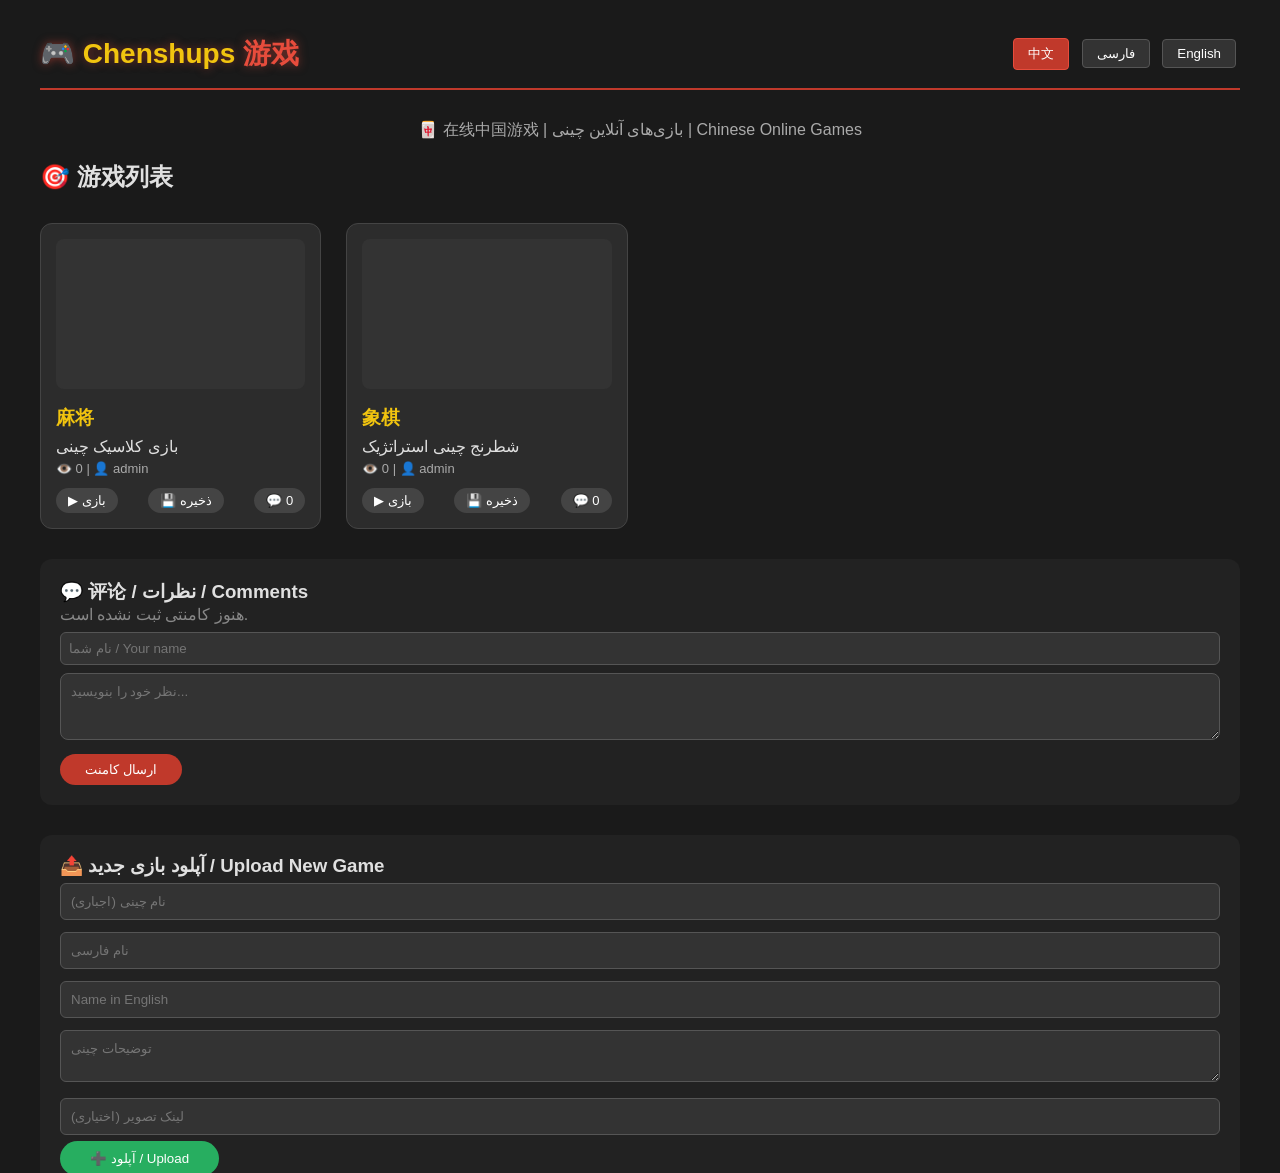
==== index.html @ f8246a7d "Web" ====
<!DOCTYPE html>
<html lang="zh">
<head>
  <meta charset="UTF-8">
  <meta name="viewport" content="width=device-width, initial-scale=1.0">
  <title>شیویپ - 在线游戏平台</title>
  <link rel="stylesheet" href="./public.css">
</head>
<body class="lang-zh">
  <div class="container">
    <!-- هدر -->
    <header class="header">
      <div class="logo">🎮 <span>Chenshups</span> 游戏</div>
      <div class="lang-switch">
        <button data-lang="zh" class="active" onclick="switchLang('zh')">中文</button>
        <button data-lang="fa" onclick="switchLang('fa')">فارسی</button>
        <button data-lang="en" onclick="switchLang('en')">English</button>
      </div>
    </header>

    <!-- توضیح کوتاه -->
    <p style="text-align:center; color:#aaa; margin-bottom:20px;">
      🀄 在线中国游戏 | بازی‌های آنلاین چینی | Chinese Online Games
    </p>

    <!-- گرید بازی‌ها -->
    <h2 id="sectionTitle">🎯 游戏列表</h2>
    <div id="gameGrid" class="game-grid"></div>

    <!-- بخش کامنت‌ها -->
    <div id="commentSection" class="comment-section">
      <h3>💬 评论 / نظرات / Comments</h3>
      <div id="commentContainer"></div>
      <input type="text" id="commentUser" placeholder="نام شما / Your name" style="width:100%; padding:8px; margin:8px 0; background:#333; border:1px solid #555; color:#fff; border-radius:6px;">
      <textarea id="commentText" rows="3" placeholder="نظر خود را بنویسید..."></textarea>
      <button id="submitComment" class="btn-submit">ارسال کامنت</button>
    </div>

    <!-- بخش آپلود -->
    <div class="upload-area">
      <h3>📤 آپلود بازی جدید / Upload New Game</h3>
      <form id="uploadForm">
        <input type="text" id="up_name_zh" placeholder="نام چینی (اجباری)" required>
        <input type="text" id="up_name_fa" placeholder="نام فارسی">
        <input type="text" id="up_name_en" placeholder="Name in English">
        <textarea id="up_desc_zh" rows="2" placeholder="توضیحات چینی"></textarea>
        <input type="text" id="up_image" placeholder="لینک تصویر (اختیاری)">
        <button type="submit" class="btn-upload">➕ آپلود / Upload</button>
      </form>
    </div>

    <footer style="text-align:center; margin-top:50px; color:#555; border-top:1px solid #333; padding-top:20px;">
      © 2026 Chenshups · شیویپ
    </footer>
  </div>

  <script type="module" src="./main.js"></script>
</body>
</html>
---- public.css ----
/* public.css */
* {
  margin: 0;
  padding: 0;
  box-sizing: border-box;
  font-family: 'Segoe UI', Tahoma, Geneva, Verdana, sans-serif;
}

body {
  background: #1a1a1a;
  color: #e0e0e0;
  padding: 20px;
  direction: ltr; /* برای چینی و انگلیسی، فارسی را با کلاس جدا مدیریت می‌کنیم */
}

.container {
  max-width: 1200px;
  margin: 0 auto;
}

/* هدر و نویگیشن */
.header {
  display: flex;
  justify-content: space-between;
  align-items: center;
  padding: 15px 0;
  border-bottom: 2px solid #c0392b;
  margin-bottom: 30px;
  flex-wrap: wrap;
}

.logo {
  font-size: 28px;
  font-weight: bold;
  color: #e74c3c;
  text-shadow: 0 0 10px rgba(231, 76, 60, 0.5);
}
.logo span { color: #f1c40f; }

.lang-switch button {
  background: #333;
  color: #fff;
  border: 1px solid #555;
  padding: 6px 14px;
  margin: 0 4px;
  border-radius: 4px;
  cursor: pointer;
  transition: 0.3s;
}
.lang-switch button.active {
  background: #c0392b;
  border-color: #e74c3c;
}
.lang-switch button:hover { background: #555; }

/* گرید بازی‌ها */
.game-grid {
  display: grid;
  grid-template-columns: repeat(auto-fill, minmax(250px, 1fr));
  gap: 25px;
  margin: 30px 0;
}

.game-card {
  background: #2c2c2c;
  border-radius: 12px;
  padding: 15px;
  border: 1px solid #444;
  transition: 0.3s;
  position: relative;
}
.game-card:hover {
  transform: translateY(-5px);
  box-shadow: 0 10px 20px rgba(0,0,0,0.6);
  border-color: #e74c3c;
}
.game-card img {
  width: 100%;
  height: 150px;
  object-fit: cover;
  border-radius: 8px;
  background: #333;
}
.game-card h3 {
  margin: 12px 0 6px;
  color: #f1c40f;
}
.game-card .meta {
  font-size: 13px;
  color: #aaa;
  margin: 5px 0;
}
.game-card .actions {
  display: flex;
  justify-content: space-between;
  margin-top: 12px;
}
.game-card .actions button {
  background: #444;
  border: none;
  color: #fff;
  padding: 5px 12px;
  border-radius: 20px;
  cursor: pointer;
  font-size: 13px;
  transition: 0.2s;
}
.game-card .actions button:hover { background: #e74c3c; }
.game-card .saved-badge {
  position: absolute;
  top: 10px;
  right: 10px;
  background: #f1c40f;
  color: #000;
  padding: 2px 10px;
  border-radius: 20px;
  font-size: 12px;
  font-weight: bold;
}

/* بخش کامنت‌ها */
.comment-section {
  background: #222;
  padding: 20px;
  border-radius: 12px;
  margin: 30px 0;
}
.comment-section textarea {
  width: 100%;
  padding: 10px;
  border-radius: 8px;
  background: #333;
  color: #fff;
  border: 1px solid #555;
  resize: vertical;
}
.comment-section .btn-submit {
  background: #c0392b;
  border: none;
  color: #fff;
  padding: 8px 25px;
  border-radius: 20px;
  margin-top: 10px;
  cursor: pointer;
}
.comment-list {
  margin-top: 15px;
}
.comment-item {
  background: #2a2a2a;
  padding: 10px;
  border-radius: 6px;
  margin-bottom: 8px;
  border-left: 3px solid #e74c3c;
}
.comment-item strong { color: #f1c40f; }

/* فرم آپلود */
.upload-area {
  background: #222;
  padding: 20px;
  border-radius: 12px;
  margin: 20px 0;
}
.upload-area input, .upload-area textarea {
  width: 100%;
  padding: 10px;
  margin: 6px 0;
  background: #333;
  border: 1px solid #555;
  color: #fff;
  border-radius: 6px;
}
.upload-area .btn-upload {
  background: #27ae60;
  border: none;
  color: #fff;
  padding: 10px 30px;
  border-radius: 20px;
  cursor: pointer;
}

/* RTL برای فارسی */
body.lang-fa {
  direction: rtl;
  text-align: right;
}
body.lang-fa .game-card .actions { flex-direction: row-reverse; }

/* واکنش‌گرا */
@media (max-width: 600px) {
  .header { flex-direction: column; align-items: stretch; text-align: center; }
  .lang-switch { margin-top: 10px; }
}
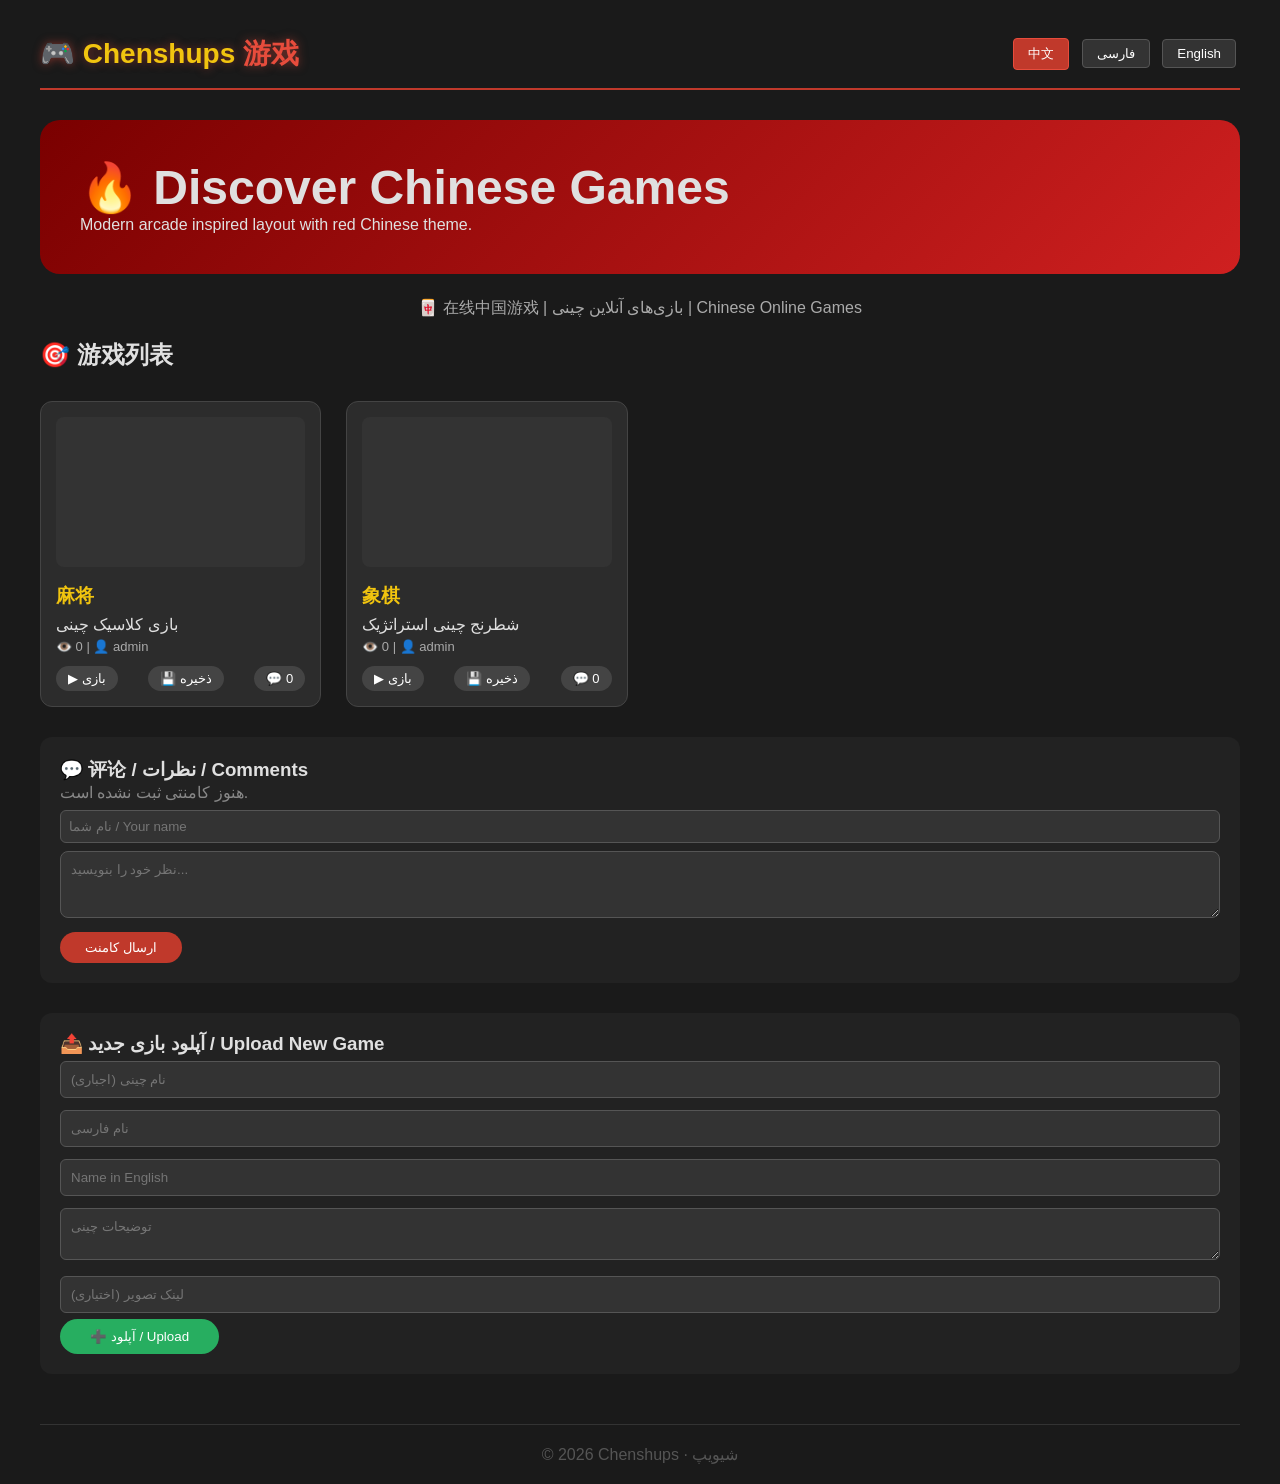
==== commit 293d4a8f: "Update index.html" ====
--- a/index.html
+++ b/index.html
@@ -18,7 +18,8 @@
       </div>
     </header>
 
-    <!-- توضیح کوتاه -->
+    <section style="background:linear-gradient(135deg,#7a0000,#cf2020);padding:40px;border-radius:20px;margin:24px 0"><h1 style="font-size:48px">🔥 Discover Chinese Games</h1><p>Modern arcade inspired layout with red Chinese theme.</p></section>
+<!-- توضیح کوتاه -->
     <p style="text-align:center; color:#aaa; margin-bottom:20px;">
       🀄 在线中国游戏 | بازی‌های آنلاین چینی | Chinese Online Games
     </p>
@@ -56,4 +57,4 @@
 
   <script type="module" src="./main.js"></script>
 </body>
-</html>+</html>
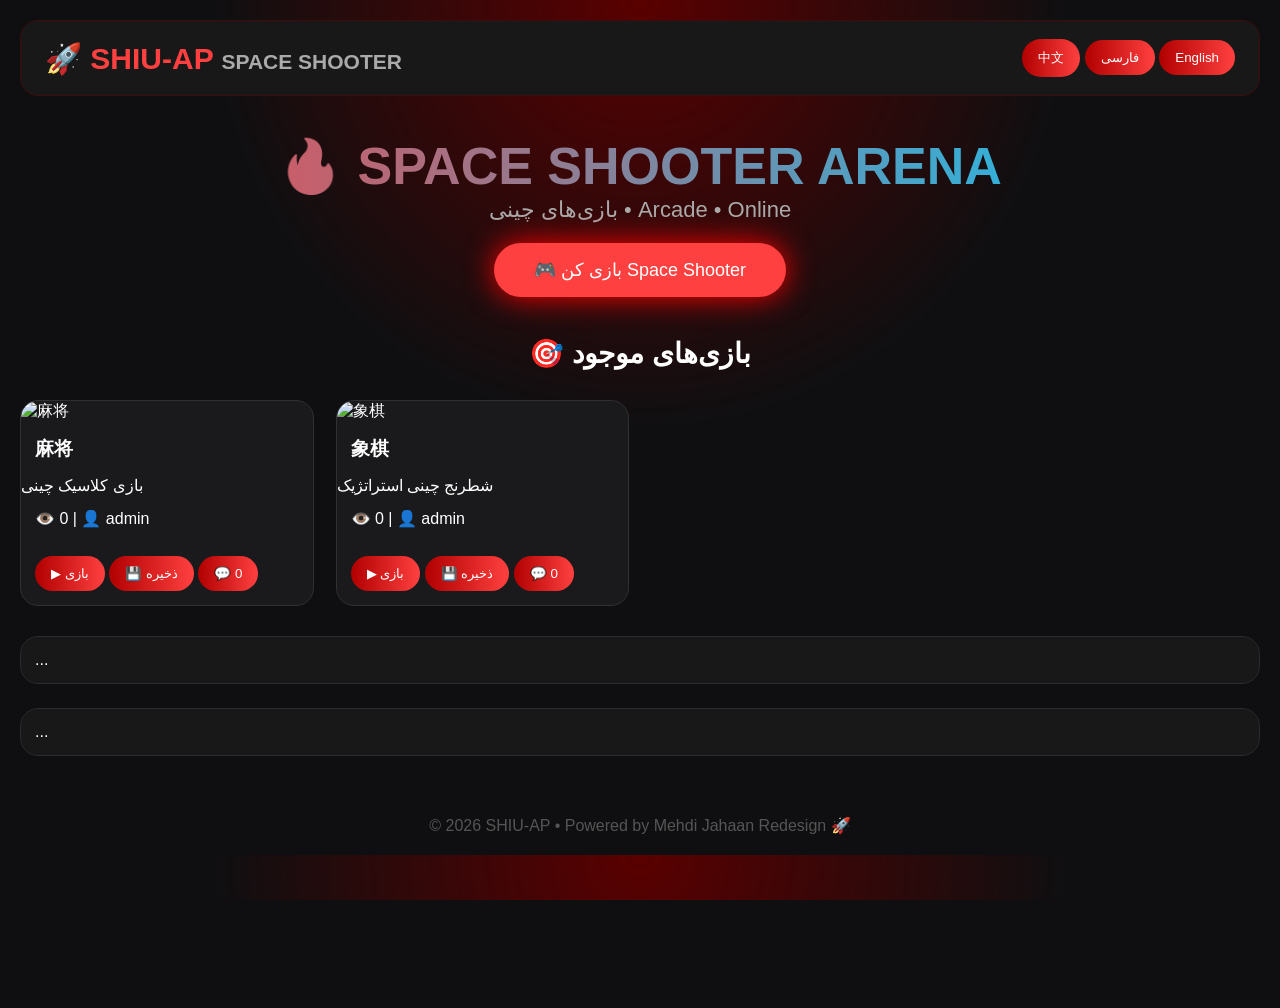
==== commit 29251ba3: "Update index.html" ====
--- a/index.html
+++ b/index.html
@@ -3,14 +3,13 @@
 <head>
   <meta charset="UTF-8">
   <meta name="viewport" content="width=device-width, initial-scale=1.0">
-  <title>شیویپ - 在线游戏平台</title>
+  <title>SHIU-AP • Space Shooter Arena</title>
   <link rel="stylesheet" href="./public.css">
 </head>
 <body class="lang-zh">
   <div class="container">
-    <!-- هدر -->
     <header class="header">
-      <div class="logo">🎮 <span>Chenshups</span> 游戏</div>
+      <div class="logo">🚀 SHIU-AP <span style="color:#aaa;font-size:0.7em;">SPACE SHOOTER</span></div>
       <div class="lang-switch">
         <button data-lang="zh" class="active" onclick="switchLang('zh')">中文</button>
         <button data-lang="fa" onclick="switchLang('fa')">فارسی</button>
@@ -18,40 +17,25 @@
       </div>
     </header>
 
-    <section style="background:linear-gradient(135deg,#7a0000,#cf2020);padding:40px;border-radius:20px;margin:24px 0"><h1 style="font-size:48px">🔥 Discover Chinese Games</h1><p>Modern arcade inspired layout with red Chinese theme.</p></section>
-<!-- توضیح کوتاه -->
-    <p style="text-align:center; color:#aaa; margin-bottom:20px;">
-      🀄 在线中国游戏 | بازی‌های آنلاین چینی | Chinese Online Games
-    </p>
+    <section style="text-align:center; margin:40px 0;">
+      <h1 style="font-size:52px; background:linear-gradient(90deg,#ff4040,#00ccff); -webkit-background-clip:text; color:transparent;">
+        🔥 SPACE SHOOTER ARENA
+      </h1>
+      <p style="font-size:22px; color:#aaa;">بازی‌های چینی • Arcade • Online</p>
+      <a href="space-shooter.html" style="display:inline-block; margin-top:20px; padding:16px 40px; background:#ff4040; color:white; border-radius:999px; font-size:18px; text-decoration:none; box-shadow:0 0 30px #ff0000;">
+        🎮 بازی کن Space Shooter
+      </a>
+    </section>
 
-    <!-- گرید بازی‌ها -->
-    <h2 id="sectionTitle">🎯 游戏列表</h2>
+    <h2 id="sectionTitle" style="text-align:center; margin:30px 0; font-size:28px;">🎯 بازی‌های موجود</h2>
     <div id="gameGrid" class="game-grid"></div>
 
-    <!-- بخش کامنت‌ها -->
-    <div id="commentSection" class="comment-section">
-      <h3>💬 评论 / نظرات / Comments</h3>
-      <div id="commentContainer"></div>
-      <input type="text" id="commentUser" placeholder="نام شما / Your name" style="width:100%; padding:8px; margin:8px 0; background:#333; border:1px solid #555; color:#fff; border-radius:6px;">
-      <textarea id="commentText" rows="3" placeholder="نظر خود را بنویسید..."></textarea>
-      <button id="submitComment" class="btn-submit">ارسال کامنت</button>
-    </div>
+    <!-- کامنت و آپلود (همان قبلی با استایل بهتر) -->
+    <div id="commentSection" class="comment-section">...</div>
+    <div class="upload-area">...</div>
 
-    <!-- بخش آپلود -->
-    <div class="upload-area">
-      <h3>📤 آپلود بازی جدید / Upload New Game</h3>
-      <form id="uploadForm">
-        <input type="text" id="up_name_zh" placeholder="نام چینی (اجباری)" required>
-        <input type="text" id="up_name_fa" placeholder="نام فارسی">
-        <input type="text" id="up_name_en" placeholder="Name in English">
-        <textarea id="up_desc_zh" rows="2" placeholder="توضیحات چینی"></textarea>
-        <input type="text" id="up_image" placeholder="لینک تصویر (اختیاری)">
-        <button type="submit" class="btn-upload">➕ آپلود / Upload</button>
-      </form>
-    </div>
-
-    <footer style="text-align:center; margin-top:50px; color:#555; border-top:1px solid #333; padding-top:20px;">
-      © 2026 Chenshups · شیویپ
+    <footer style="text-align:center; margin-top:60px; color:#555;">
+      © 2026 SHIU-AP • Powered by Mehdi Jahaan Redesign 🚀
     </footer>
   </div>
 
--- a/public.css
+++ b/public.css
@@ -1,194 +1 @@
-/* public.css */
-* {
-  margin: 0;
-  padding: 0;
-  box-sizing: border-box;
-  font-family: 'Segoe UI', Tahoma, Geneva, Verdana, sans-serif;
-}
-
-body {
-  background: #1a1a1a;
-  color: #e0e0e0;
-  padding: 20px;
-  direction: ltr; /* برای چینی و انگلیسی، فارسی را با کلاس جدا مدیریت می‌کنیم */
-}
-
-.container {
-  max-width: 1200px;
-  margin: 0 auto;
-}
-
-/* هدر و نویگیشن */
-.header {
-  display: flex;
-  justify-content: space-between;
-  align-items: center;
-  padding: 15px 0;
-  border-bottom: 2px solid #c0392b;
-  margin-bottom: 30px;
-  flex-wrap: wrap;
-}
-
-.logo {
-  font-size: 28px;
-  font-weight: bold;
-  color: #e74c3c;
-  text-shadow: 0 0 10px rgba(231, 76, 60, 0.5);
-}
-.logo span { color: #f1c40f; }
-
-.lang-switch button {
-  background: #333;
-  color: #fff;
-  border: 1px solid #555;
-  padding: 6px 14px;
-  margin: 0 4px;
-  border-radius: 4px;
-  cursor: pointer;
-  transition: 0.3s;
-}
-.lang-switch button.active {
-  background: #c0392b;
-  border-color: #e74c3c;
-}
-.lang-switch button:hover { background: #555; }
-
-/* گرید بازی‌ها */
-.game-grid {
-  display: grid;
-  grid-template-columns: repeat(auto-fill, minmax(250px, 1fr));
-  gap: 25px;
-  margin: 30px 0;
-}
-
-.game-card {
-  background: #2c2c2c;
-  border-radius: 12px;
-  padding: 15px;
-  border: 1px solid #444;
-  transition: 0.3s;
-  position: relative;
-}
-.game-card:hover {
-  transform: translateY(-5px);
-  box-shadow: 0 10px 20px rgba(0,0,0,0.6);
-  border-color: #e74c3c;
-}
-.game-card img {
-  width: 100%;
-  height: 150px;
-  object-fit: cover;
-  border-radius: 8px;
-  background: #333;
-}
-.game-card h3 {
-  margin: 12px 0 6px;
-  color: #f1c40f;
-}
-.game-card .meta {
-  font-size: 13px;
-  color: #aaa;
-  margin: 5px 0;
-}
-.game-card .actions {
-  display: flex;
-  justify-content: space-between;
-  margin-top: 12px;
-}
-.game-card .actions button {
-  background: #444;
-  border: none;
-  color: #fff;
-  padding: 5px 12px;
-  border-radius: 20px;
-  cursor: pointer;
-  font-size: 13px;
-  transition: 0.2s;
-}
-.game-card .actions button:hover { background: #e74c3c; }
-.game-card .saved-badge {
-  position: absolute;
-  top: 10px;
-  right: 10px;
-  background: #f1c40f;
-  color: #000;
-  padding: 2px 10px;
-  border-radius: 20px;
-  font-size: 12px;
-  font-weight: bold;
-}
-
-/* بخش کامنت‌ها */
-.comment-section {
-  background: #222;
-  padding: 20px;
-  border-radius: 12px;
-  margin: 30px 0;
-}
-.comment-section textarea {
-  width: 100%;
-  padding: 10px;
-  border-radius: 8px;
-  background: #333;
-  color: #fff;
-  border: 1px solid #555;
-  resize: vertical;
-}
-.comment-section .btn-submit {
-  background: #c0392b;
-  border: none;
-  color: #fff;
-  padding: 8px 25px;
-  border-radius: 20px;
-  margin-top: 10px;
-  cursor: pointer;
-}
-.comment-list {
-  margin-top: 15px;
-}
-.comment-item {
-  background: #2a2a2a;
-  padding: 10px;
-  border-radius: 6px;
-  margin-bottom: 8px;
-  border-left: 3px solid #e74c3c;
-}
-.comment-item strong { color: #f1c40f; }
-
-/* فرم آپلود */
-.upload-area {
-  background: #222;
-  padding: 20px;
-  border-radius: 12px;
-  margin: 20px 0;
-}
-.upload-area input, .upload-area textarea {
-  width: 100%;
-  padding: 10px;
-  margin: 6px 0;
-  background: #333;
-  border: 1px solid #555;
-  color: #fff;
-  border-radius: 6px;
-}
-.upload-area .btn-upload {
-  background: #27ae60;
-  border: none;
-  color: #fff;
-  padding: 10px 30px;
-  border-radius: 20px;
-  cursor: pointer;
-}
-
-/* RTL برای فارسی */
-body.lang-fa {
-  direction: rtl;
-  text-align: right;
-}
-body.lang-fa .game-card .actions { flex-direction: row-reverse; }
-
-/* واکنش‌گرا */
-@media (max-width: 600px) {
-  .header { flex-direction: column; align-items: stretch; text-align: center; }
-  .lang-switch { margin-top: 10px; }
-}+*{margin:0;padding:0;box-sizing:border-box;font-family:Inter,Segoe UI,sans-serif}body{background:#0f0f11;color:#fff;background-image:radial-gradient(circle at top,#5a0000,transparent 40%)}.container{max-width:1400px;margin:auto;padding:20px}.header{display:flex;justify-content:space-between;align-items:center;background:#181818;border:1px solid #3d0d0d;border-radius:18px;padding:18px 24px;position:sticky;top:10px}.logo{font-size:30px;font-weight:800;color:#ff4040}.game-grid{display:grid;grid-template-columns:repeat(auto-fill,minmax(260px,1fr));gap:22px;margin:30px 0}.game-card{background:#1a1a1d;border-radius:18px;overflow:hidden;border:1px solid #303030;transition:.25s}.game-card:hover{transform:translateY(-8px);border-color:#ff3030;box-shadow:0 18px 40px rgba(255,0,0,.25)}.game-card img{width:100%;height:170px;object-fit:cover}.game-card h3{padding:14px;color:#fff}.meta,.actions,.comment-section,.upload-area{padding:14px}.actions button,.btn-submit,.btn-upload,.lang-switch button{background:linear-gradient(90deg,#b10000,#ff4040);border:none;color:#fff;padding:10px 16px;border-radius:999px;cursor:pointer}.comment-section,.upload-area{background:#181818;border:1px solid #2b2b2b;border-radius:18px;margin:24px 0}input,textarea{width:100%;background:#101010;border:1px solid #333;color:#fff;padding:12px;border-radius:12px;margin:8px 0}
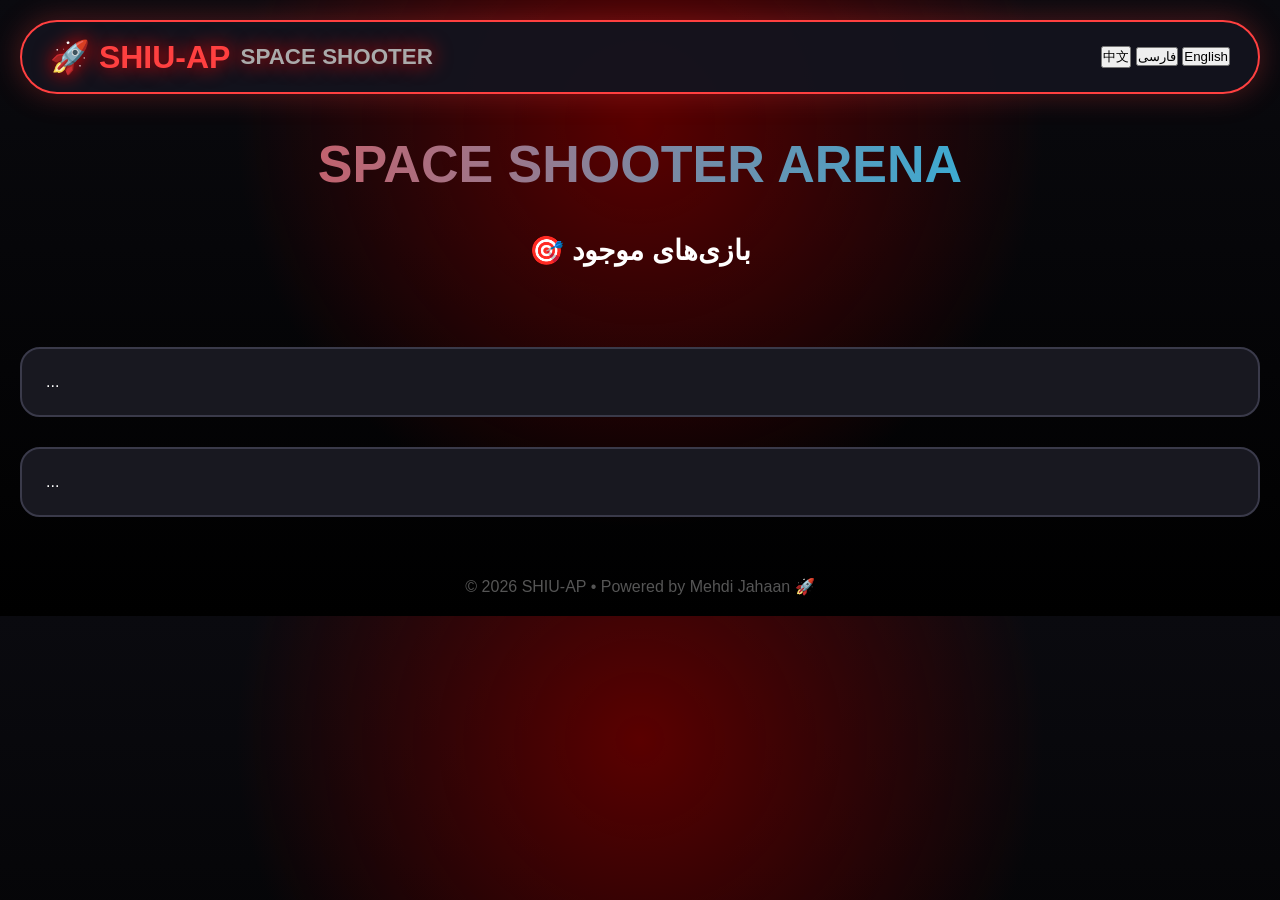
==== commit 4109d2e4: "Update index.html" ====
--- a/index.html
+++ b/index.html
@@ -3,8 +3,20 @@
 <head>
   <meta charset="UTF-8">
   <meta name="viewport" content="width=device-width, initial-scale=1.0">
-  <title>SHIU-AP • Space Shooter Arena</title>
+  <title>🚀 SHIU-AP • Space Shooter</title>
   <link rel="stylesheet" href="./public.css">
+  <style>
+    #gameModal {
+      display: none; position: fixed; top: 0; left: 0; width: 100%; height: 100%;
+      background: rgba(0,0,0,0.95); z-index: 1000; align-items: center; justify-content: center;
+    }
+    .game-container { position: relative; }
+    .close-btn {
+      position: absolute; top: -15px; right: -15px; background: #ff4040; color: white;
+      width: 40px; height: 40px; border-radius: 50%; border: none; font-size: 20px;
+      cursor: pointer; z-index: 10;
+    }
+  </style>
 </head>
 <body class="lang-zh">
   <div class="container">
@@ -19,23 +31,30 @@
 
     <section style="text-align:center; margin:40px 0;">
       <h1 style="font-size:52px; background:linear-gradient(90deg,#ff4040,#00ccff); -webkit-background-clip:text; color:transparent;">
-        🔥 SPACE SHOOTER ARENA
+        SPACE SHOOTER ARENA
       </h1>
-      <p style="font-size:22px; color:#aaa;">بازی‌های چینی • Arcade • Online</p>
-      <a href="space-shooter.html" style="display:inline-block; margin-top:20px; padding:16px 40px; background:#ff4040; color:white; border-radius:999px; font-size:18px; text-decoration:none; box-shadow:0 0 30px #ff0000;">
-        🎮 بازی کن Space Shooter
-      </a>
     </section>
 
-    <h2 id="sectionTitle" style="text-align:center; margin:30px 0; font-size:28px;">🎯 بازی‌های موجود</h2>
+    <h2 style="text-align:center; margin:30px 0; font-size:28px;">🎯 بازی‌های موجود</h2>
     <div id="gameGrid" class="game-grid"></div>
 
-    <!-- کامنت و آپلود (همان قبلی با استایل بهتر) -->
+    <!-- Modal بازی -->
+    <div id="gameModal">
+      <div class="game-container">
+        <button class="close-btn" onclick="closeGame()">✕</button>
+        <div class="header-game" style="background:#111; padding:10px; border-bottom:2px solid #ff4040;">
+          <h2 id="modalTitle" style="margin:0; color:#ff4040;">SPACE SHOOTER</h2>
+        </div>
+        <canvas id="gameCanvas" width="480" height="640" style="display:block; margin:0 auto; border:3px solid #ff4040; box-shadow:0 0 40px #ff4040;"></canvas>
+      </div>
+    </div>
+
+    <!-- بخش کامنت و آپلود (همان قبلی) -->
     <div id="commentSection" class="comment-section">...</div>
     <div class="upload-area">...</div>
 
     <footer style="text-align:center; margin-top:60px; color:#555;">
-      © 2026 SHIU-AP • Powered by Mehdi Jahaan Redesign 🚀
+      © 2026 SHIU-AP • Powered by Mehdi Jahaan 🚀
     </footer>
   </div>
 
--- a/public.css
+++ b/public.css
@@ -1 +1,86 @@
-*{margin:0;padding:0;box-sizing:border-box;font-family:Inter,Segoe UI,sans-serif}body{background:#0f0f11;color:#fff;background-image:radial-gradient(circle at top,#5a0000,transparent 40%)}.container{max-width:1400px;margin:auto;padding:20px}.header{display:flex;justify-content:space-between;align-items:center;background:#181818;border:1px solid #3d0d0d;border-radius:18px;padding:18px 24px;position:sticky;top:10px}.logo{font-size:30px;font-weight:800;color:#ff4040}.game-grid{display:grid;grid-template-columns:repeat(auto-fill,minmax(260px,1fr));gap:22px;margin:30px 0}.game-card{background:#1a1a1d;border-radius:18px;overflow:hidden;border:1px solid #303030;transition:.25s}.game-card:hover{transform:translateY(-8px);border-color:#ff3030;box-shadow:0 18px 40px rgba(255,0,0,.25)}.game-card img{width:100%;height:170px;object-fit:cover}.game-card h3{padding:14px;color:#fff}.meta,.actions,.comment-section,.upload-area{padding:14px}.actions button,.btn-submit,.btn-upload,.lang-switch button{background:linear-gradient(90deg,#b10000,#ff4040);border:none;color:#fff;padding:10px 16px;border-radius:999px;cursor:pointer}.comment-section,.upload-area{background:#181818;border:1px solid #2b2b2b;border-radius:18px;margin:24px 0}input,textarea{width:100%;background:#101010;border:1px solid #333;color:#fff;padding:12px;border-radius:12px;margin:8px 0}
+* { margin:0; padding:0; box-sizing:border-box; font-family:Inter, 'Segoe UI', sans-serif; }
+body {
+  background: #0a0a0f;
+  color: #fff;
+  background-image: 
+    radial-gradient(circle at 50% 20%, #5a0000 0%, transparent 50%),
+    linear-gradient(#0a0a0f, #000);
+  overflow-x: hidden;
+}
+body::before {
+  content: '';
+  position: fixed;
+  top: 0; left: 0; width: 100%; height: 100%;
+  background: transparent url('https://via.placeholder.com/1920x1080/111122/ffffff?text=✦+STARS') repeat;
+  opacity: 0.15;
+  pointer-events: none;
+  z-index: -1;
+}
+.container { max-width: 1400px; margin: auto; padding: 20px; }
+
+.header {
+  display: flex; justify-content: space-between; align-items: center;
+  background: rgba(20,20,30,0.95); 
+  border: 2px solid #ff4040;
+  border-radius: 999px;
+  padding: 16px 28px;
+  position: sticky; top: 15px; z-index: 100;
+  box-shadow: 0 0 30px rgba(255,64,64,0.3);
+}
+
+.logo {
+  font-size: 32px; font-weight: 900; color: #ff4040;
+  text-shadow: 0 0 20px #ff0000;
+  display: flex; align-items: center; gap: 10px;
+}
+
+.game-grid {
+  display: grid;
+  grid-template-columns: repeat(auto-fill, minmax(280px, 1fr));
+  gap: 28px;
+  margin: 40px 0;
+}
+
+.game-card {
+  background: #1a1a22;
+  border-radius: 20px;
+  overflow: hidden;
+  border: 2px solid #303040;
+  transition: all .3s cubic-bezier(0.23,1,0.32,1);
+  position: relative;
+}
+
+.game-card:hover {
+  transform: translateY(-12px) scale(1.03);
+  border-color: #ff6060;
+  box-shadow: 0 25px 50px rgba(255, 60, 60, 0.4);
+}
+
+.game-card img {
+  width: 100%; height: 180px; object-fit: cover;
+}
+
+.saved-badge {
+  position: absolute; top: 12px; right: 12px;
+  background: #ffd700; color: #000; padding: 4px 12px;
+  border-radius: 999px; font-size: 12px; font-weight: bold;
+  box-shadow: 0 0 15px #ffd700;
+}
+
+.meta, .actions { padding: 14px; }
+.actions button {
+  background: linear-gradient(90deg, #b10000, #ff4040);
+  border: none; color: #fff; padding: 12px 20px;
+  border-radius: 999px; cursor: pointer; margin: 4px;
+  font-weight: 600; transition: all 0.2s;
+}
+.actions button:hover { transform: scale(1.1); box-shadow: 0 0 20px #ff0000; }
+
+.comment-section, .upload-area {
+  background: #181820; border: 2px solid #3a3a4a;
+  border-radius: 20px; padding: 24px; margin: 30px 0;
+}
+input, textarea {
+  width: 100%; background: #101015; border: 1px solid #444;
+  color: #fff; padding: 14px; border-radius: 12px; margin: 8px 0;
+}
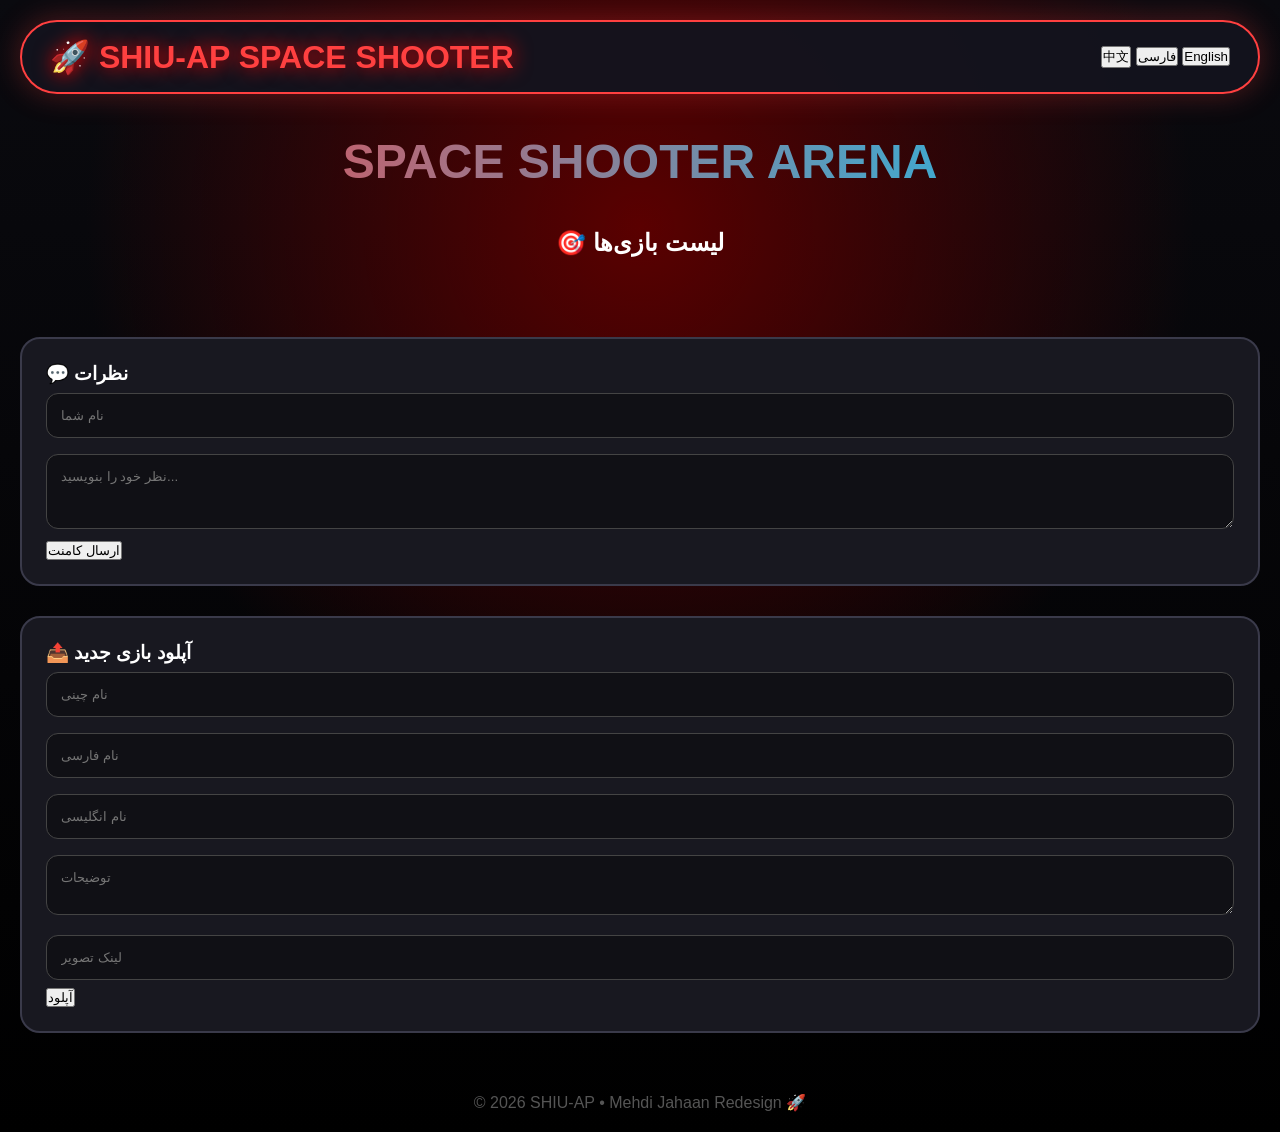
==== commit c5af0c23: "Update index.html" ====
--- a/index.html
+++ b/index.html
@@ -3,25 +3,26 @@
 <head>
   <meta charset="UTF-8">
   <meta name="viewport" content="width=device-width, initial-scale=1.0">
-  <title>🚀 SHIU-AP • Space Shooter</title>
+  <title>🚀 SHIU-AP • Space Shooter Arena</title>
   <link rel="stylesheet" href="./public.css">
   <style>
     #gameModal {
       display: none; position: fixed; top: 0; left: 0; width: 100%; height: 100%;
-      background: rgba(0,0,0,0.95); z-index: 1000; align-items: center; justify-content: center;
+      background: rgba(0,0,0,0.97); z-index: 10000; align-items: center; justify-content: center;
     }
-    .game-container { position: relative; }
+    .game-container { position: relative; max-width: 500px; }
     .close-btn {
-      position: absolute; top: -15px; right: -15px; background: #ff4040; color: white;
-      width: 40px; height: 40px; border-radius: 50%; border: none; font-size: 20px;
-      cursor: pointer; z-index: 10;
+      position: absolute; top: -20px; right: -20px; width: 50px; height: 50px;
+      background: #ff4040; color: white; border: none; border-radius: 50%;
+      font-size: 28px; cursor: pointer; z-index: 10;
     }
+    canvas { border: 4px solid #ff4040; box-shadow: 0 0 50px #ff4040; }
   </style>
 </head>
 <body class="lang-zh">
   <div class="container">
     <header class="header">
-      <div class="logo">🚀 SHIU-AP <span style="color:#aaa;font-size:0.7em;">SPACE SHOOTER</span></div>
+      <div class="logo">🚀 SHIU-AP SPACE SHOOTER</div>
       <div class="lang-switch">
         <button data-lang="zh" class="active" onclick="switchLang('zh')">中文</button>
         <button data-lang="fa" onclick="switchLang('fa')">فارسی</button>
@@ -30,34 +31,50 @@
     </header>
 
     <section style="text-align:center; margin:40px 0;">
-      <h1 style="font-size:52px; background:linear-gradient(90deg,#ff4040,#00ccff); -webkit-background-clip:text; color:transparent;">
+      <h1 style="font-size:48px; background:linear-gradient(90deg,#ff4040,#00ccff); -webkit-background-clip:text; color:transparent;">
         SPACE SHOOTER ARENA
       </h1>
     </section>
 
-    <h2 style="text-align:center; margin:30px 0; font-size:28px;">🎯 بازی‌های موجود</h2>
+    <h2 style="text-align:center; margin:30px 0;">🎯 لیست بازی‌ها</h2>
     <div id="gameGrid" class="game-grid"></div>
 
     <!-- Modal بازی -->
     <div id="gameModal">
       <div class="game-container">
         <button class="close-btn" onclick="closeGame()">✕</button>
-        <div class="header-game" style="background:#111; padding:10px; border-bottom:2px solid #ff4040;">
-          <h2 id="modalTitle" style="margin:0; color:#ff4040;">SPACE SHOOTER</h2>
-        </div>
-        <canvas id="gameCanvas" width="480" height="640" style="display:block; margin:0 auto; border:3px solid #ff4040; box-shadow:0 0 40px #ff4040;"></canvas>
+        <h2 id="modalTitle" style="text-align:center; color:#ff4040; margin:10px;">SPACE SHOOTER</h2>
+        <canvas id="gameCanvas" width="480" height="640"></canvas>
       </div>
     </div>
 
-    <!-- بخش کامنت و آپلود (همان قبلی) -->
-    <div id="commentSection" class="comment-section">...</div>
-    <div class="upload-area">...</div>
+    <!-- کامنت -->
+    <div id="commentSection" class="comment-section">
+      <h3>💬 نظرات</h3>
+      <div id="commentContainer"></div>
+      <input type="text" id="commentUser" placeholder="نام شما">
+      <textarea id="commentText" rows="3" placeholder="نظر خود را بنویسید..."></textarea>
+      <button id="submitComment">ارسال کامنت</button>
+    </div>
+
+    <!-- آپلود -->
+    <div class="upload-area">
+      <h3>📤 آپلود بازی جدید</h3>
+      <form id="uploadForm">
+        <input type="text" id="up_name_zh" placeholder="نام چینی">
+        <input type="text" id="up_name_fa" placeholder="نام فارسی">
+        <input type="text" id="up_name_en" placeholder="نام انگلیسی">
+        <textarea id="up_desc_zh" placeholder="توضیحات"></textarea>
+        <input type="text" id="up_image" placeholder="لینک تصویر">
+        <button type="submit">آپلود</button>
+      </form>
+    </div>
 
     <footer style="text-align:center; margin-top:60px; color:#555;">
-      © 2026 SHIU-AP • Powered by Mehdi Jahaan 🚀
+      © 2026 SHIU-AP • Mehdi Jahaan Redesign 🚀
     </footer>
   </div>
 
   <script type="module" src="./main.js"></script>
 </body>
-</html>
+  </html>
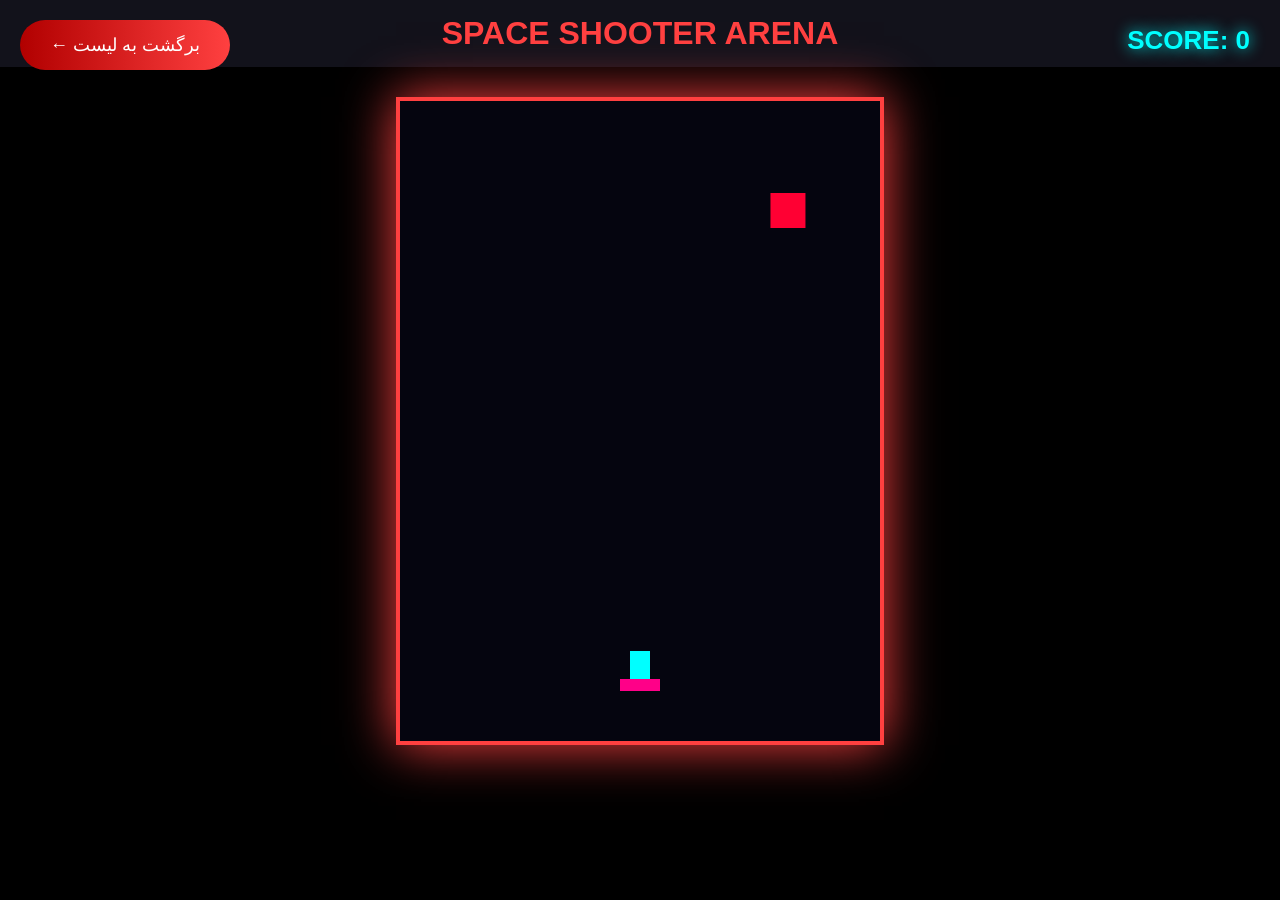
==== commit bd88c591: "Update index.html" ====
--- a/index.html
+++ b/index.html
@@ -1,80 +1,171 @@
 <!DOCTYPE html>
-<html lang="zh">
+<html lang="fa">
 <head>
   <meta charset="UTF-8">
   <meta name="viewport" content="width=device-width, initial-scale=1.0">
-  <title>🚀 SHIU-AP • Space Shooter Arena</title>
-  <link rel="stylesheet" href="./public.css">
+  <title>🚀 Space Shooter - SHIU-AP</title>
+  <link rel="stylesheet" href="public.css">
   <style>
-    #gameModal {
-      display: none; position: fixed; top: 0; left: 0; width: 100%; height: 100%;
-      background: rgba(0,0,0,0.97); z-index: 10000; align-items: center; justify-content: center;
+    body { margin:0; background:#000; color:#fff; font-family:sans-serif; overflow:hidden; }
+    canvas { display:block; margin:30px auto; border:4px solid #ff4040; box-shadow:0 0 50px #ff4040; }
+    .back-btn {
+      position:absolute; top:20px; left:20px; padding:14px 30px;
+      background:linear-gradient(90deg,#b10000,#ff4040); color:white;
+      border:none; border-radius:50px; font-size:18px; cursor:pointer; z-index:100;
     }
-    .game-container { position: relative; max-width: 500px; }
-    .close-btn {
-      position: absolute; top: -20px; right: -20px; width: 50px; height: 50px;
-      background: #ff4040; color: white; border: none; border-radius: 50%;
-      font-size: 28px; cursor: pointer; z-index: 10;
-    }
-    canvas { border: 4px solid #ff4040; box-shadow: 0 0 50px #ff4040; }
+    .score { position:absolute; top:25px; right:30px; font-size:26px; font-weight:bold; color:#0ff; text-shadow:0 0 15px #0ff; }
   </style>
 </head>
-<body class="lang-zh">
-  <div class="container">
-    <header class="header">
-      <div class="logo">🚀 SHIU-AP SPACE SHOOTER</div>
-      <div class="lang-switch">
-        <button data-lang="zh" class="active" onclick="switchLang('zh')">中文</button>
-        <button data-lang="fa" onclick="switchLang('fa')">فارسی</button>
-        <button data-lang="en" onclick="switchLang('en')">English</button>
-      </div>
-    </header>
-
-    <section style="text-align:center; margin:40px 0;">
-      <h1 style="font-size:48px; background:linear-gradient(90deg,#ff4040,#00ccff); -webkit-background-clip:text; color:transparent;">
-        SPACE SHOOTER ARENA
-      </h1>
-    </section>
-
-    <h2 style="text-align:center; margin:30px 0;">🎯 لیست بازی‌ها</h2>
-    <div id="gameGrid" class="game-grid"></div>
-
-    <!-- Modal بازی -->
-    <div id="gameModal">
-      <div class="game-container">
-        <button class="close-btn" onclick="closeGame()">✕</button>
-        <h2 id="modalTitle" style="text-align:center; color:#ff4040; margin:10px;">SPACE SHOOTER</h2>
-        <canvas id="gameCanvas" width="480" height="640"></canvas>
-      </div>
-    </div>
-
-    <!-- کامنت -->
-    <div id="commentSection" class="comment-section">
-      <h3>💬 نظرات</h3>
-      <div id="commentContainer"></div>
-      <input type="text" id="commentUser" placeholder="نام شما">
-      <textarea id="commentText" rows="3" placeholder="نظر خود را بنویسید..."></textarea>
-      <button id="submitComment">ارسال کامنت</button>
-    </div>
-
-    <!-- آپلود -->
-    <div class="upload-area">
-      <h3>📤 آپلود بازی جدید</h3>
-      <form id="uploadForm">
-        <input type="text" id="up_name_zh" placeholder="نام چینی">
-        <input type="text" id="up_name_fa" placeholder="نام فارسی">
-        <input type="text" id="up_name_en" placeholder="نام انگلیسی">
-        <textarea id="up_desc_zh" placeholder="توضیحات"></textarea>
-        <input type="text" id="up_image" placeholder="لینک تصویر">
-        <button type="submit">آپلود</button>
-      </form>
-    </div>
-
-    <footer style="text-align:center; margin-top:60px; color:#555;">
-      © 2026 SHIU-AP • Mehdi Jahaan Redesign 🚀
-    </footer>
+<body>
+  <button class="back-btn" onclick="history.back()">← برگشت به لیست</button>
+  
+  <div style="text-align:center; padding:15px; background:rgba(20,20,30,0.9);">
+    <h1 style="margin:0; color:#ff4040;">SPACE SHOOTER ARENA</h1>
   </div>
 
-  <script type="module" src="./main.js"></script>
+  <div class="score" id="score">SCORE: 0</div>
+  <canvas id="game" width="480" height="640"></canvas>
+
+  <script>
+    const canvas = document.getElementById('game');
+    const ctx = canvas.getContext('2d');
+    const scoreEl = document.getElementById('score');
+
+    let player = { x: 220, y: 550, width: 40, height: 40, speed: 9 };
+    let bullets = [];
+    let enemies = [];
+    let particles = [];
+    let score = 0;
+    let gameOver = false;
+    let keys = {};
+    let targetX = player.x;
+
+    // کنترل کیبورد
+    document.addEventListener('keydown', e => { keys[e.key] = true; });
+    document.addEventListener('keyup', e => { keys[e.key] = false; });
+
+    // کلیک = حرکت + شلیک
+    canvas.addEventListener('click', e => {
+      if (gameOver) return;
+      const rect = canvas.getBoundingClientRect();
+      targetX = e.clientX - rect.left - player.width/2;
+      shoot();
+    });
+
+    function shoot() {
+      bullets.push({ x: player.x + 17, y: player.y, width: 6, height: 20, speed: 15 });
+    }
+
+    // Spawn دشمن
+    setInterval(() => {
+      if (!gameOver) {
+        enemies.push({ x: Math.random()*(canvas.width-40), y: -40, width:35, height:35, speed:4 });
+      }
+    }, 600);
+
+    function createExplosion(x, y) {
+      for (let i = 0; i < 20; i++) {
+        particles.push({ x, y, vx: Math.random()*8-4, vy: Math.random()*8-4, life:30, color:'#ff0' });
+      }
+    }
+
+    function update() {
+      if (gameOver) return;
+
+      if (keys['ArrowLeft'] || keys['a']) player.x -= player.speed;
+      if (keys['ArrowRight'] || keys['d']) player.x += player.speed;
+
+      // حرکت نرم با کلیک
+      player.x += (targetX - player.x) * 0.3;
+
+      player.x = Math.max(0, Math.min(canvas.width - player.width, player.x));
+
+      // bullets
+      for (let i = bullets.length-1; i >= 0; i--) {
+        bullets[i].y -= bullets[i].speed;
+        if (bullets[i].y < 0) bullets.splice(i,1);
+      }
+
+      // enemies
+      for (let i = enemies.length-1; i >= 0; i--) {
+        enemies[i].y += enemies[i].speed;
+
+        // برخورد با بازیکن
+        if (player.x < enemies[i].x + enemies[i].width && 
+            player.x + player.width > enemies[i].x &&
+            player.y < enemies[i].y + enemies[i].height && 
+            player.y + player.height > enemies[i].y) {
+          gameOver = true;
+          createExplosion(player.x+20, player.y+20);
+        }
+
+        // برخورد گلوله
+        for (let j = bullets.length-1; j >= 0; j--) {
+          if (bullets[j].x < enemies[i].x + enemies[i].width && 
+              bullets[j].x + bullets[j].width > enemies[i].x &&
+              bullets[j].y < enemies[i].y + enemies[i].height && 
+              bullets[j].y + bullets[j].height > enemies[i].y) {
+            createExplosion(enemies[i].x+15, enemies[i].y+15);
+            enemies.splice(i,1);
+            bullets.splice(j,1);
+            score += 20;
+            scoreEl.textContent = `SCORE: ${score}`;
+            break;
+          }
+        }
+        if (enemies[i] && enemies[i].y > canvas.height) enemies.splice(i,1);
+      }
+
+      // particles
+      for (let i = particles.length-1; i >= 0; i--) {
+        particles[i].x += particles[i].vx;
+        particles[i].y += particles[i].vy;
+        particles[i].life--;
+        if (particles[i].life <= 0) particles.splice(i,1);
+      }
+    }
+
+    function draw() {
+      ctx.fillStyle = '#05050f';
+      ctx.fillRect(0, 0, canvas.width, canvas.height);
+
+      // player
+      ctx.fillStyle = '#00ffff';
+      ctx.fillRect(player.x+10, player.y, 20, 35);
+      ctx.fillStyle = '#ff0088';
+      ctx.fillRect(player.x, player.y+28, 40, 12);
+
+      // bullets
+      ctx.fillStyle = '#ffff00';
+      bullets.forEach(b => ctx.fillRect(b.x, b.y, b.width, b.height));
+
+      // enemies
+      ctx.fillStyle = '#ff0033';
+      enemies.forEach(e => ctx.fillRect(e.x, e.y, e.width, e.height));
+
+      // particles
+      particles.forEach(p => {
+        ctx.globalAlpha = p.life/30;
+        ctx.fillStyle = p.color;
+        ctx.fillRect(p.x, p.y, 6, 6);
+      });
+      ctx.globalAlpha = 1;
+
+      if (gameOver) {
+        ctx.fillStyle = 'rgba(255,0,0,0.9)';
+        ctx.font = 'bold 48px sans-serif';
+        ctx.textAlign = 'center';
+        ctx.fillText('GAME OVER', canvas.width/2, canvas.height/2);
+      }
+    }
+
+    function loop() {
+      update();
+      draw();
+      requestAnimationFrame(loop);
+    }
+
+    loop();
+  </script>
 </body>
-  </html>
+</html>
